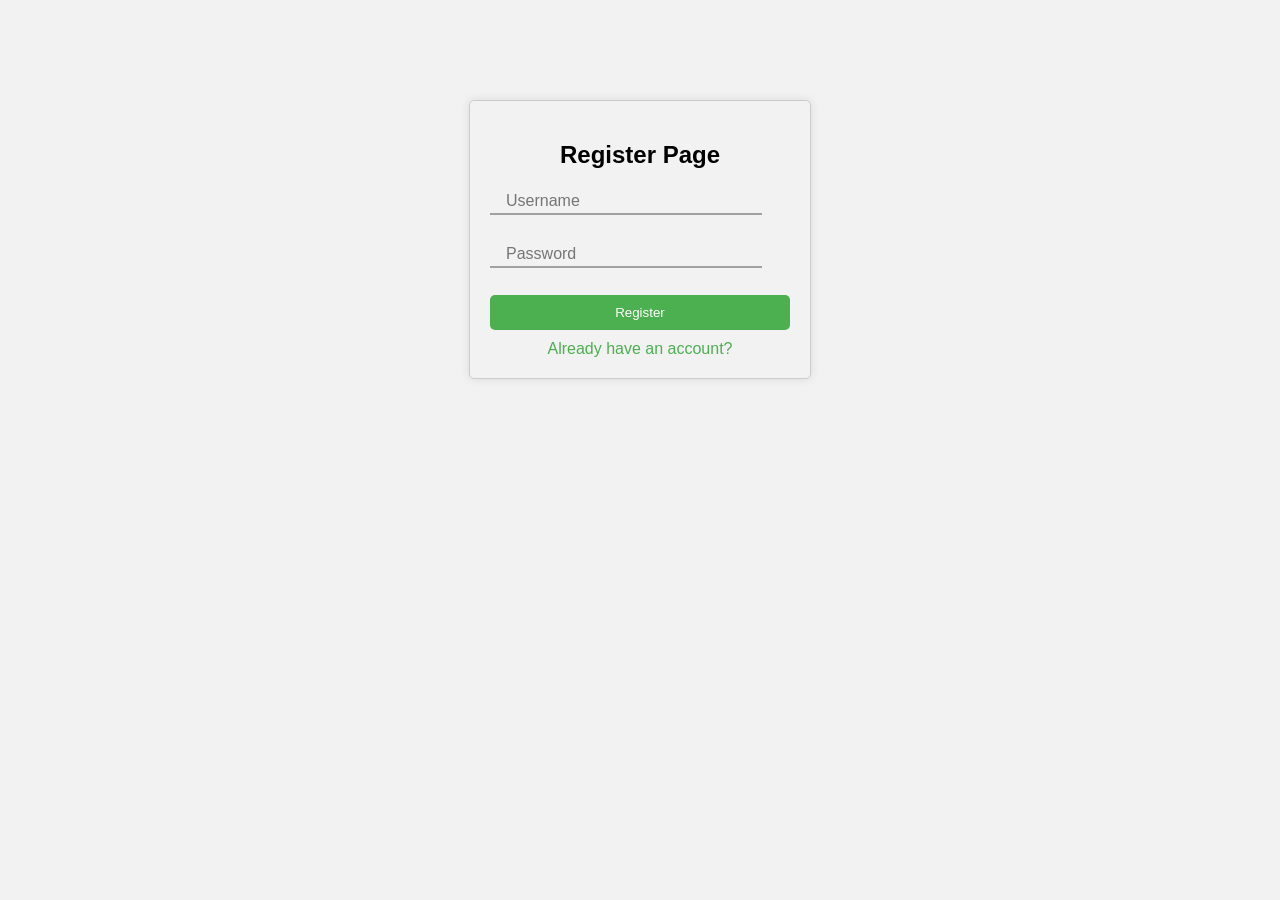
==== register.html @ 36fc017e "make simple authentication system" ====
<!DOCTYPE html>
<html lang="en">
<head>
    <meta charset="UTF-8">
    <meta name="viewport" content="width=device-width, initial-scale=1.0">
    <title>Register</title>
    <link rel="stylesheet" href="style.css">
    <script src="script.js"></script>
</head>
<body>
    <div class="container">
        <h2 id="login-title">Register Page</h2>
        <form id="login-form">

            
            <input type="text" id="username" placeholder="Username" required><br><br>
            <input type="password" id="password" placeholder="Password" required><br><br>
            <button type="submit" id="login-button" onclick="handleRegister()">Register</button>
            <a href="index.html" id="forgot-password">Already have an account?</a>
        </form>
    </div>
</body>
</html>
---- style.css ----
.container{
    width: 300px;
    margin: 100px auto  ;
    padding: 20px;
    border: 1px solid #ccc;
    border-radius: 5px;
    box-shadow: 0 0 10px rgba(0, 0, 0, 0.1);
}
#login-title{
    text-align: center;
    margin-bottom: 20px;
}

#login-button{
    width: 100%;
    padding: 10px;
    background-color: #4CAF50;
    color: white;
    border: none;
    border-radius: 5px;
    cursor: pointer;
}

#login-button:hover{
    background-color: #2ad807;
}

#username, #password {
    width: 80%;
    
    /* FIX: Use specific pixel or rem values for top/bottom and left/right padding */
    padding: 3px 16px; /* 10px top/bottom, 16px left/right */
    
    font-size: 16px;
    border: none; 
    border-bottom: 2px solid #7e7d7db0; 
    border-radius: 0px; 
    outline: none;
    background-color: transparent; 
    color: #333333;
    transition: all 0.3s ease; 
    margin-bottom: 9px; 
}

body {
    font-family: Arial, sans-serif;
    background-color: #f2f2f2;  
    
}

#forgot-password{
    display: block;
    text-align: center;
    margin-top: 10px;
    color: #4CAF50;
    text-decoration: none;
}
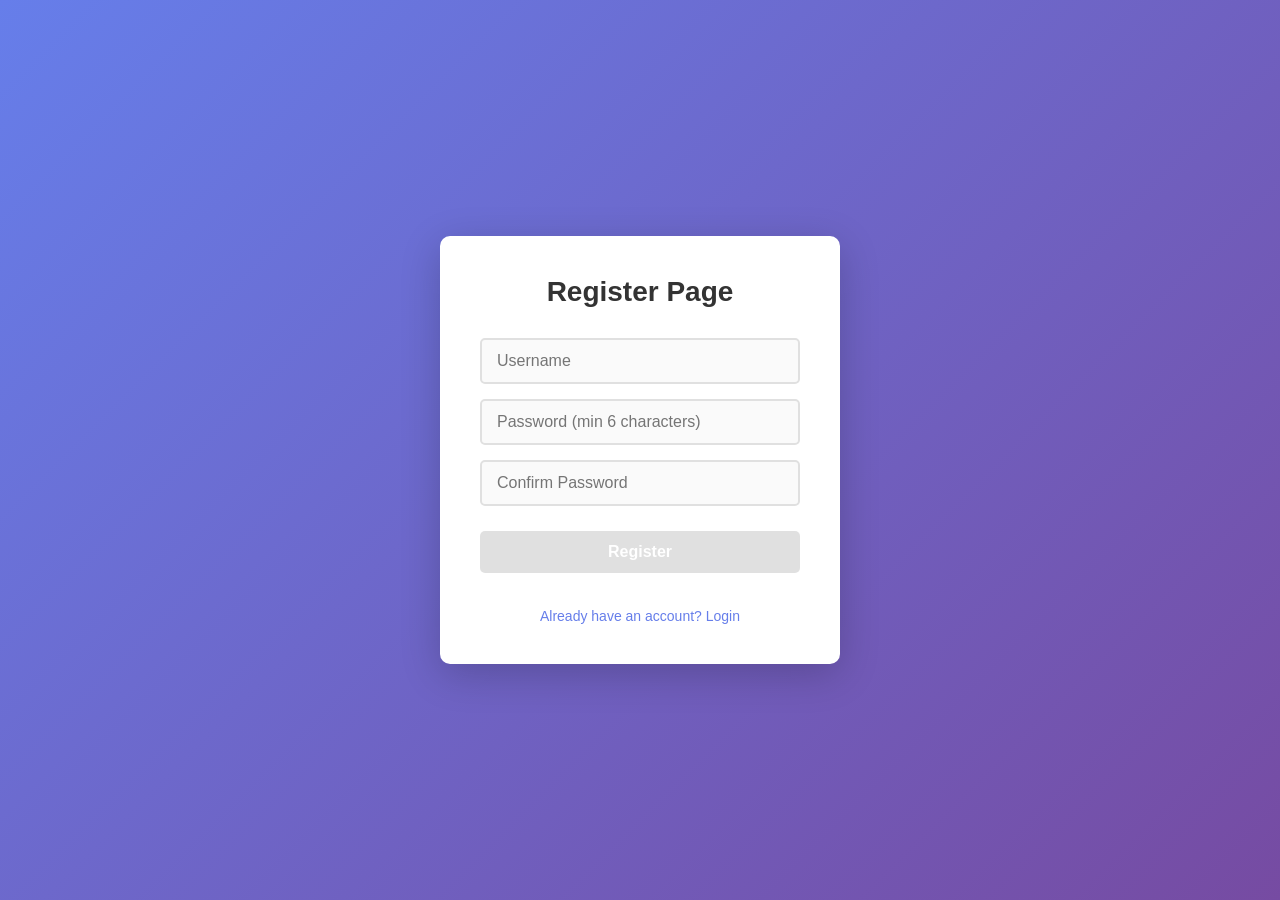
==== commit b407ec29: "Improve login/register forms: modernize HTML, enhance JS validation, improve CSS styling and UX" ====
--- a/register.html
+++ b/register.html
@@ -5,19 +5,19 @@
     <meta name="viewport" content="width=device-width, initial-scale=1.0">
     <title>Register</title>
     <link rel="stylesheet" href="style.css">
-    <script src="script.js"></script>
 </head>
 <body>
     <div class="container">
-        <h2 id="login-title">Register Page</h2>
-        <form id="login-form">
-
-            
-            <input type="text" id="username" placeholder="Username" required><br><br>
-            <input type="password" id="password" placeholder="Password" required><br><br>
-            <button type="submit" id="login-button" onclick="handleRegister()">Register</button>
-            <a href="index.html" id="forgot-password">Already have an account?</a>
+        <h2 id="register-title">Register Page</h2>
+        <form id="register-form">
+            <input type="text" id="username" placeholder="Username" required>
+            <input type="password" id="password" placeholder="Password (min 6 characters)" required>
+            <input type="password" id="password-confirm" placeholder="Confirm Password" required>
+            <button type="submit" id="register-button" disabled>Register</button>
+            <a href="index.html" id="login-link">Already have an account? Login</a>
         </form>
+        <div id="message" class="message"></div>
     </div>
+    <script src="script.js"></script>
 </body>
 </html>
--- a/style.css
+++ b/style.css
@@ -1,57 +1,171 @@
-.container{
-    width: 300px;
-    margin: 100px auto  ;
-    padding: 20px;
-    border: 1px solid #ccc;
-    border-radius: 5px;
-    box-shadow: 0 0 10px rgba(0, 0, 0, 0.1);
-}
-#login-title{
-    text-align: center;
-    margin-bottom: 20px;
+* {
+    box-sizing: border-box;
+    margin: 0;
+    padding: 0;
 }
 
-#login-button{
+body {
+    font-family: 'Segoe UI', Tahoma, Geneva, Verdana, sans-serif;
+    background: linear-gradient(135deg, #667eea 0%, #764ba2 100%);
+    min-height: 100vh;
+    display: flex;
+    align-items: center;
+    justify-content: center;
+    padding: 20px;
+}
+
+.container {
     width: 100%;
-    padding: 10px;
-    background-color: #4CAF50;
+    max-width: 400px;
+    padding: 40px;
+    background: white;
+    border-radius: 10px;
+    box-shadow: 0 10px 40px rgba(0, 0, 0, 0.2);
+    animation: slideUp 0.5s ease;
+}
+
+@keyframes slideUp {
+    from {
+        opacity: 0;
+        transform: translateY(20px);
+    }
+    to {
+        opacity: 1;
+        transform: translateY(0);
+    }
+}
+
+h2 {
+    text-align: center;
+    margin-bottom: 30px;
+    color: #333;
+    font-size: 28px;
+}
+
+form {
+    display: flex;
+    flex-direction: column;
+    gap: 15px;
+}
+
+input[type="text"],
+input[type="password"] {
+    padding: 12px 15px;
+    font-size: 16px;
+    border: 2px solid #e0e0e0;
+    border-radius: 5px;
+    outline: none;
+    background-color: #fafafa;
+    color: #333;
+    transition: all 0.3s ease;
+}
+
+input[type="text"]:focus,
+input[type="password"]:focus {
+    background-color: #fff;
+    border-color: #667eea;
+    box-shadow: 0 0 0 3px rgba(102, 126, 234, 0.1);
+}
+
+input[type="text"]:invalid:not(:placeholder-shown),
+input[type="password"]:invalid:not(:placeholder-shown) {
+    border-color: #ff6b6b;
+}
+
+button {
+    padding: 12px;
+    font-size: 16px;
+    font-weight: 600;
+    background-color: #667eea;
     color: white;
     border: none;
     border-radius: 5px;
     cursor: pointer;
+    transition: all 0.3s ease;
+    margin-top: 10px;
 }
 
-#login-button:hover{
-    background-color: #2ad807;
+button:hover:not(:disabled) {
+    background-color: #5568d3;
+    transform: translateY(-2px);
+    box-shadow: 0 5px 20px rgba(102, 126, 234, 0.4);
 }
 
-#username, #password {
-    width: 80%;
-    
-    /* FIX: Use specific pixel or rem values for top/bottom and left/right padding */
-    padding: 3px 16px; /* 10px top/bottom, 16px left/right */
-    
-    font-size: 16px;
-    border: none; 
-    border-bottom: 2px solid #7e7d7db0; 
-    border-radius: 0px; 
-    outline: none;
-    background-color: transparent; 
-    color: #333333;
-    transition: all 0.3s ease; 
-    margin-bottom: 9px; 
+button:active:not(:disabled) {
+    transform: translateY(0);
 }
 
-body {
-    font-family: Arial, sans-serif;
-    background-color: #f2f2f2;  
-    
+button:disabled {
+    background-color: #ccc;
+    cursor: not-allowed;
+    opacity: 0.6;
 }
 
-#forgot-password{
+a {
     display: block;
     text-align: center;
-    margin-top: 10px;
-    color: #4CAF50;
+    margin-top: 20px;
+    color: #667eea;
     text-decoration: none;
+    font-size: 14px;
+    transition: color 0.3s ease;
+}
+
+a:hover {
+    color: #764ba2;
+    text-decoration: underline;
+}
+
+.message {
+    display: none;
+    padding: 12px;
+    margin-bottom: 15px;
+    border-radius: 5px;
+    font-size: 14px;
+    text-align: center;
+    animation: fadeIn 0.3s ease;
+}
+
+@keyframes fadeIn {
+    from {
+        opacity: 0;
+    }
+    to {
+        opacity: 1;
+    }
+}
+
+.message.error {
+    background-color: #ffebee;
+    color: #c62828;
+    border: 1px solid #ef5350;
+}
+
+.message.success {
+    background-color: #e8f5e9;
+    color: #2e7d32;
+    border: 1px solid #66bb6a;
+}
+
+/* Accessibility improvements */
+input:focus,
+button:focus {
+    outline: 2px solid transparent;
+    outline-offset: 2px;
+}
+
+@media (max-width: 600px) {
+    .container {
+        padding: 30px 20px;
+    }
+
+    h2 {
+        font-size: 24px;
+    }
+
+    input[type="text"],
+    input[type="password"],
+    button {
+        font-size: 16px; /* Prevents zoom on iOS */
+    }
 }
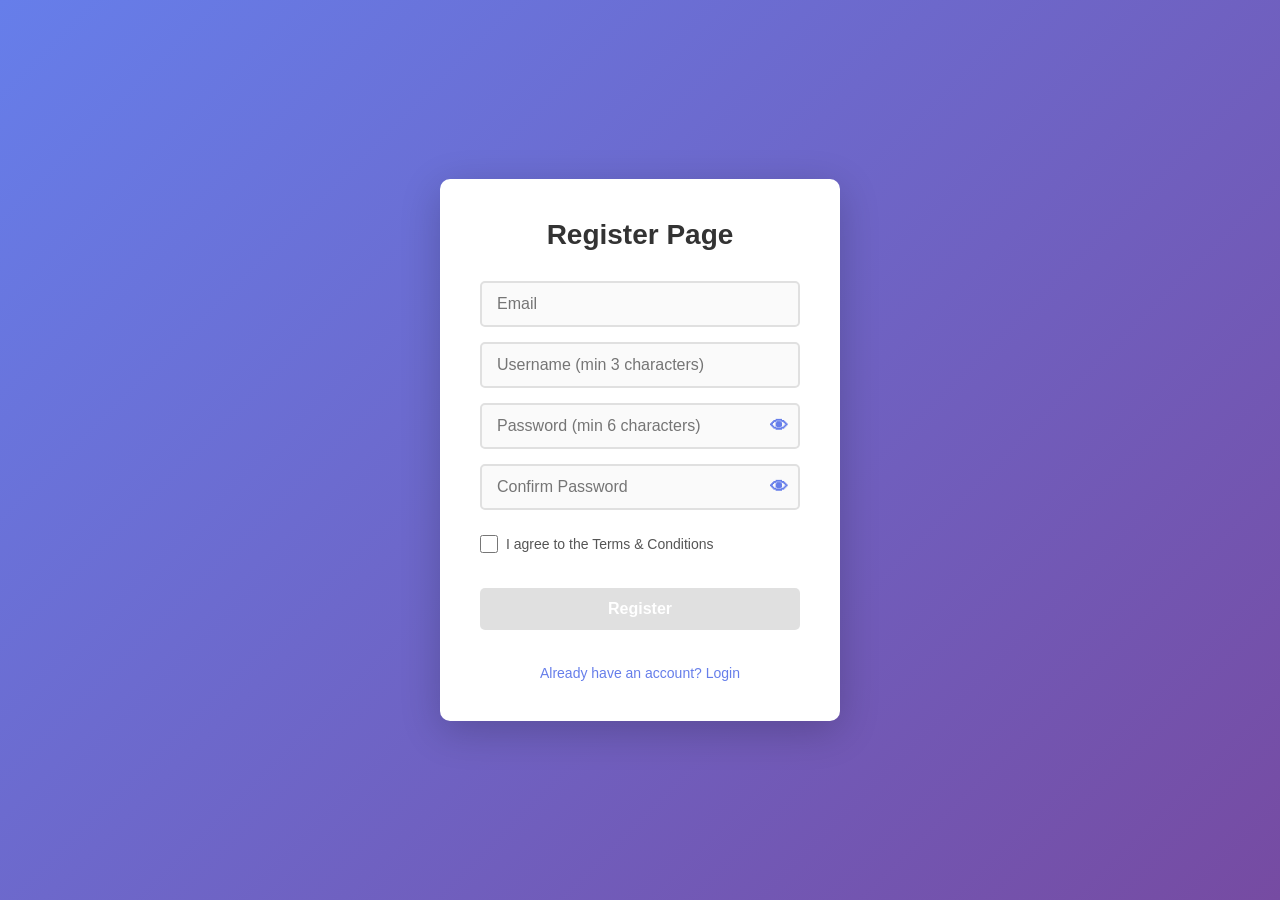
==== commit b8b250d7: "Add enhanced features: email validation, password toggle, remember me, terms checkbox, password stre" ====
--- a/register.html
+++ b/register.html
@@ -3,20 +3,43 @@
 <head>
     <meta charset="UTF-8">
     <meta name="viewport" content="width=device-width, initial-scale=1.0">
-    <title>Register</title>
+    <title>Register - Auth System</title>
     <link rel="stylesheet" href="style.css">
 </head>
 <body>
     <div class="container">
         <h2 id="register-title">Register Page</h2>
         <form id="register-form">
-            <input type="text" id="username" placeholder="Username" required>
-            <input type="password" id="password" placeholder="Password (min 6 characters)" required>
-            <input type="password" id="password-confirm" placeholder="Confirm Password" required>
+            <div class="form-group">
+                <input type="email" id="email" placeholder="Email" required>
+                <span class="error-icon" title="Invalid email">✖</span>
+            </div>
+            <div class="form-group">
+                <input type="text" id="username" placeholder="Username (min 3 characters)" required>
+                <span class="error-icon" title="Username too short">✖</span>
+            </div>
+            <div class="form-group password-group">
+                <input type="password" id="password" placeholder="Password (min 6 characters)" required>
+                <button type="button" class="toggle-password" aria-label="Show password">👁</button>
+                <span class="error-icon" title="Weak password">✖</span>
+            </div>
+            <div id="password-strength" class="password-strength">
+                <div class="strength-bar"><div class="strength-fill"></div></div>
+                <span class="strength-text">Password strength: </span>
+            </div>
+            <div class="form-group password-group">
+                <input type="password" id="password-confirm" placeholder="Confirm Password" required>
+                <button type="button" class="toggle-password" aria-label="Show password">👁</button>
+                <span class="error-icon" title="Passwords don't match">✖</span>
+            </div>
+            <div class="checkbox-group">
+                <input type="checkbox" id="terms" required>
+                <label for="terms">I agree to the Terms & Conditions</label>
+            </div>
             <button type="submit" id="register-button" disabled>Register</button>
+            <div id="message" class="message"></div>
             <a href="index.html" id="login-link">Already have an account? Login</a>
         </form>
-        <div id="message" class="message"></div>
     </div>
     <script src="script.js"></script>
 </body>
--- a/style.css
+++ b/style.css
@@ -48,9 +48,21 @@
     gap: 15px;
 }
 
+.form-group {
+    position: relative;
+    display: flex;
+    align-items: center;
+}
+
+.password-group {
+    position: relative;
+}
+
 input[type="text"],
+input[type="email"],
 input[type="password"] {
-    padding: 12px 15px;
+    width: 100%;
+    padding: 12px 40px 12px 15px;
     font-size: 16px;
     border: 2px solid #e0e0e0;
     border-radius: 5px;
@@ -60,7 +72,13 @@
     transition: all 0.3s ease;
 }
 
+.password-group input[type="text"],
+.password-group input[type="password"] {
+    padding-right: 50px;
+}
+
 input[type="text"]:focus,
+input[type="email"]:focus,
 input[type="password"]:focus {
     background-color: #fff;
     border-color: #667eea;
@@ -68,8 +86,45 @@
 }
 
 input[type="text"]:invalid:not(:placeholder-shown),
+input[type="email"]:invalid:not(:placeholder-shown),
 input[type="password"]:invalid:not(:placeholder-shown) {
     border-color: #ff6b6b;
+}
+
+.toggle-password {
+    position: absolute;
+    right: 12px;
+    background: none;
+    border: none;
+    font-size: 18px;
+    cursor: pointer;
+    padding: 5px 8px;
+    color: #667eea;
+    transition: all 0.2s ease;
+    margin: 0;
+    padding-right: 0;
+    width: auto;
+}
+
+.toggle-password:hover {
+    transform: scale(1.2);
+    background-color: transparent;
+}
+
+.toggle-password:active {
+    transform: scale(1);
+}
+
+.error-icon {
+    position: absolute;
+    right: 12px;
+    color: #ff6b6b;
+    display: none;
+    font-size: 14px;
+}
+
+input:invalid:not(:placeholder-shown) ~ .error-icon {
+    display: inline;
 }
 
 button {
@@ -85,6 +140,10 @@
     margin-top: 10px;
 }
 
+button[type="submit"] {
+    width: 100%;
+}
+
 button:hover:not(:disabled) {
     background-color: #5568d3;
     transform: translateY(-2px);
@@ -147,6 +206,64 @@
     border: 1px solid #66bb6a;
 }
 
+/* Checkbox styling */
+.checkbox-group {
+    display: flex;
+    align-items: center;
+    gap: 8px;
+    margin: 10px 0;
+}
+
+input[type="checkbox"] {
+    width: 18px;
+    height: 18px;
+    cursor: pointer;
+    accent-color: #667eea;
+}
+
+.checkbox-group label {
+    font-size: 14px;
+    color: #555;
+    cursor: pointer;
+    user-select: none;
+}
+
+.checkbox-group label:hover {
+    color: #667eea;
+}
+
+/* Password strength meter */
+#password-strength {
+    display: none;
+    margin: -10px 0 15px 0;
+}
+
+#password-strength.active {
+    display: block;
+}
+
+.strength-bar {
+    width: 100%;
+    height: 4px;
+    background-color: #e0e0e0;
+    border-radius: 2px;
+    overflow: hidden;
+    margin-bottom: 5px;
+}
+
+.strength-fill {
+    height: 100%;
+    width: 0%;
+    transition: all 0.3s ease;
+    background-color: #ff6b6b;
+}
+
+.strength-text {
+    font-size: 12px;
+    color: #666;
+    font-weight: 500;
+}
+
 /* Accessibility improvements */
 input:focus,
 button:focus {
